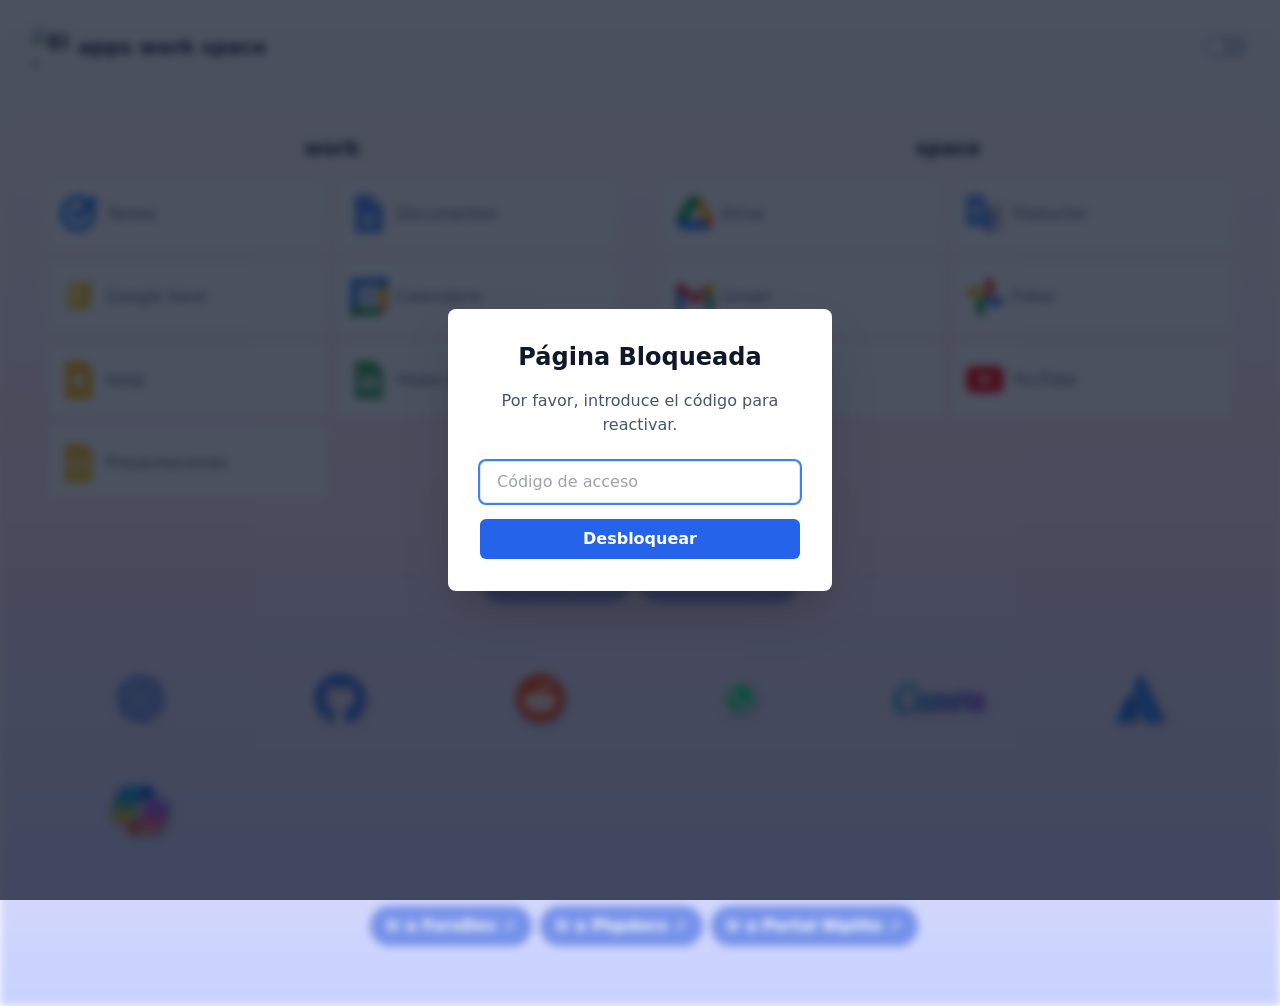
==== index.html @ 5434fb18 "Rename migoogle_work2.html to index.html" ====
<!DOCTYPE html>
<html lang="en">

<head>
    <meta charset="UTF-8">
    <meta name="viewport" content="width=device-width, initial-scale=1.0">
    <link rel="icon" type="image/x-icon" href="favicon.ico">
    <title>apps work space</title>
    <script src="js/alpine_3.x.x.min.js" defer></script>
    <script src="database/datos.js"></script>
    <script>

        document.addEventListener('alpine:init', () => {

            if (window.localStorage.getItem('isLocked') === null) {
                window.localStorage.setItem('isLocked', 'true');
            }

            Alpine.store('theme', {
                dark: window.localStorage.getItem('dark') === 'true',
                toggle() {
                    this.dark = !this.dark;
                    window.localStorage.setItem('dark', this.dark);
                    // Forzar el reinicio de la animación del encabezado
                    const header = document.querySelector('header');
                    // 1. Quitar la animación actual
                    header.style.animation = 'none';
                    // 2. Forzar un "reflow" para que el navegador aplique el cambio
                    void header.offsetWidth;
                    // 3. Volver a aplicar la animación para que se reinicie
                    header.style.animation = 'gradientShift 5s ease';
                    if (this.dark) {
                        document.getElementById('myIcon').querySelector('circle').setAttribute('fill', 'blue');
                    }
                }
            });

            Alpine.data('linkList', () => ({
                appswork: linksData.slice(0, 7).sort(() => Math.random() - 0.5),
                appspace: linksData.slice(7, 13).sort(() => Math.random() - 0.5),
                appothers: linksData.slice(13, linksData.length).sort(() => Math.random() - 0.5),
            }))

            Alpine.data('buttonList', () => ({
                buttonsgoogle: linksButton.slice(0, 2),
                buttonsdev: linksButton.slice(2, 5),
            }));

            Alpine.data('inactivity', () => ({
                isLocked: window.localStorage.getItem('isLocked') === 'true',
                inactivityTimer: null,
                correctCode: '2024',
                inputCode: '',
                errorMessage: '',
                
                init() {
                    this.resetTimer();
                    window.addEventListener('mousemove', () => this.resetTimer());
                    window.addEventListener('keydown', () => this.resetTimer());
                    window.addEventListener('click', () => this.resetTimer());
                    window.addEventListener('scroll', () => this.resetTimer());
                    this.$nextTick(() => {
                        if (this.$refs.codeInput) {
                            this.$refs.codeInput.focus();
                        }
                    });
                },

                lockPage() {
                    window.localStorage.setItem('isLocked', 'true');
                    this.isLocked = true;
                    this.inputCode = '';
                    this.errorMessage = '';
                    this.$nextTick(() => {
                        if (this.$refs.codeInput) {
                            this.$refs.codeInput.focus();
                        }
                    });
                },

                unlockPage() {
                    if (this.inputCode === this.correctCode) {
                        window.localStorage.setItem('isLocked', 'false');
                        this.isLocked = false;
                        this.errorMessage = '';
                        this.resetTimer();
                    } else {
                        this.errorMessage = 'Código incorrecto. Inténtalo de nuevo.';
                        this.inputCode = '';
                    }
                },

                resetTimer() {
                    if (this.isLocked) return;
                    clearTimeout(this.inactivityTimer);
                    this.inactivityTimer = setTimeout(() => {
                        this.lockPage();
                    }, 120000); // 2 minutos
                }
            }));
        });

    </script>
    <script src="css/tailwind_3.4.17.min.css"></script>
    <script>
        tailwind.config = {
            darkMode: 'class',
        }
    </script>
    <style>
        .flip-card {
            background-color: transparent;
            width: 100%;
            aspect-ratio: 1 / 1;
            perspective: 1000px;
        }

        .flip-card-inner {
            position: relative;
            width: 100%;
            height: 100%;
            text-align: center;
            transition: transform 0.6s;
            transform-style: preserve-3d;
        }

        .flip-card:hover .flip-card-inner {
            transform: rotateY(180deg);
        }

        .flip-card-front,
        .flip-card-back {
            position: absolute;
            width: 100%;
            height: 100%;
            -webkit-backface-visibility: hidden;
            backface-visibility: hidden;
            display: flex;
            align-items: center;
            justify-content: center;
        }

        .flip-card-back {
            transform: rotateY(180deg);
        }

        .flip-card-front img, .flip-card-front svg {
            width: 50% !important;
            height: 50% !important;
            object-fit: contain !important;
        }

        .flip-card-front img:not(.dark *), .flip-card-front svg:not(.dark *) {
            filter: drop-shadow(2px 2px 4px rgba(0, 0, 0, 0.411));
        }

        .dark .flip-card-front img, .dark .flip-card-front svg {
            filter: drop-shadow(1px 1px 7px rgba(255, 255, 255, 0.205));
        }

        /* .flip-card-front img, .flip-card-front svg {
                filter: drop-shadow(2px 2px 4px rgba(0,0,0,0.3));
        } */

        .grid.grid-cols-2 img {
            width: 38px;
            height: 38px;
            object-fit: contain;
        }

        @keyframes spinY {
            0% { transform: rotateY(0deg); }
            100% { transform: rotateY(360deg); }
        }
        
        @keyframes spin {
            0% { transform: rotate(0deg); }
            100% { transform: rotate(360deg); }
        }

        .grid.grid-cols-2 a:hover img.spin {
            animation: spin 1s linear infinite;
        }

        .grid.grid-cols-2 a:hover img.spinY {
            animation: spinY 1s linear infinite;
        }

        .modal-overlay {
            transition: opacity 0.3s ease;
        }

        @keyframes gradientShift {
            0% { 
                /* box-shadow: 0 4px 10px 0 #e4ffe6,
                    0 0 20px 0 #e4ffe6; */
                background-position: 0% 50%;
                /* border-color: #e4ffe6;  */
            }
            50% { 
                /* box-shadow: 0 4px 10px 0 #d0e7ff,
                    0 0 20px 0 #d0e7ff; */
                background-position: 100% 50%;
                /* border-color: #d0e7ff;  */
            }
            100% { 
                /* box-shadow: 0 4px 10px 0 #ffe4f1,
                    0 0 20px 0 #ffe4f1; */
                background-position: 0% 50%;
                /* border-color: #ffe4f1; */
            }
        }

        .dark header {
            background: linear-gradient(45deg, rgba(255, 255, 255, 0), rgba(255, 255, 255, 0), rgba(255, 255, 255, 0), rgba(255, 255, 255, 0), #3b5f3d, #4b472d, #29435c, #4d2126, #4e3b74, #632c47, #204353);
            background-size: 400% 400%;
            animation: gradientShift 5s ease;
        }

        header {
            background: linear-gradient(45deg, rgba(0, 0, 0, 0), rgba(0, 0, 0, 0), rgba(0, 0, 0, 0), rgba(0, 0, 0, 0), #e4ffe6, #fff8d3, #d0e7ff, #ffe1e4, #eae0ff, #ffe4f1, #bcecff);
            background-size: 400% 400%;
            animation: gradientShift 5s ease;
        }
    </style>
</head>

<body x-data="inactivity" x-init="init()" x-bind:class="{'dark': $store.theme.dark, 'light': !$store.theme.dark}" class="">

    <!-- Modal de Inactividad -->
    <div x-show="isLocked" x-trap.noscroll="isLocked" class="modal-overlay fixed inset-0 bg-slate-900 bg-opacity-75 flex items-center justify-center z-50" style="display: none;">
        <div class="bg-white dark:bg-slate-800 p-8 rounded-lg shadow-2xl w-full max-w-sm text-center">
            <h2 class="text-2xl font-bold mb-4 text-slate-900 dark:text-slate-100">Página Bloqueada</h2>
            <p class="mb-6 text-slate-600 dark:text-slate-300">Por favor, introduce el código para reactivar.</p>
            <form @submit.prevent="unlockPage()">
                <input x-ref="codeInput" type="password" x-model="inputCode" placeholder="Código de acceso" class="w-full px-4 py-2 border rounded-md dark:bg-slate-700 dark:border-slate-600 dark:text-white focus:outline-none focus:ring-2 focus:ring-blue-500">
                <p x-show="errorMessage" x-text="errorMessage" class="text-red-500 text-sm mt-2"></p>
                <button type="submit" class="w-full mt-4 bg-blue-600 hover:bg-blue-700 text-white font-bold py-2 px-4 rounded-md transition-colors">
                    Desbloquear
                </button>
            </form>
        </div>
    </div>

    <div :class="{ 'pointer-events-none blur-sm': isLocked }">
        <div class="min-h-screen text-slate-900 
        bg-gradient-to-b from-white via-pink-100 to-indigo-200 
        dark:bg-gradient-to-t dark:from-blue-900 dark:via-slate-900 dark:to-slate-900 
        dark:text-slate-100">
        <div class="container mx-auto px-4 py-3">

            <header class="p-4 rounded-full mb-5">
                <div class="flex justify-between items-center">
                    <a href="https://myaccount.google.com/" target="_blank" class="text-xl font-bold flex items-center"
                        title="ir a Mi Cuenta">
                        <img class="image" data-alt-override="false"
                            alt="El logotipo de Google, que está conformado por la letra &quot;G&quot; en color verde, rojo, amarillo y azul."
                            srcset="https://www.gstatic.com/marketing-cms/assets/images/bc/1a/a310779347afa1927672dc66a98d/g.png=s48-fcrop64=1,00000000ffffffff-rw 1x,https://www.gstatic.com/marketing-cms/assets/images/bc/1a/a310779347afa1927672dc66a98d/g.png=s96-fcrop64=1,00000000ffffffff-rw 2x"
                            width="38" height="38" fetchpriority=""
                            src="https://www.gstatic.com/marketing-cms/assets/images/bc/1a/a310779347afa1927672dc66a98d/g.png=s48-fcrop64=1,00000000ffffffff-rw">
                        <span class="ml-2">apps work space</span>
                    </a>
                    <div class="relative group">
                        <button @click="$store.theme.toggle()"
                            class="relative inline-flex items-center h-6 rounded-full w-11 transition-colors duration-300 focus:outline-none"
                            :class="$store.theme.dark ? 'bg-blue-600' : 'bg-slate-300 dark:bg-slate-600'">
                            <span class="sr-only">Toggle Dark Mode</span>
                            <span
                                class="inline-block w-4 h-4 transform bg-white rounded-full transition-transform duration-300"
                                :class="$store.theme.dark ? 'translate-x-6' : 'translate-x-1'"></span>
                        </button>
                        <div
                            class="absolute top-full left-1/2 transform -translate-x-1/2 mt-2 w-max bg-slate-700 text-white text-xs rounded py-1 px-2 opacity-0 group-hover:opacity-100 transition-opacity duration-300 pointer-events-none z-10">
                            Cambiar a modo claro/oscuro
                        </div>
                    </div>
                </div>
            </header>
            <main class="p-4">

                <div x-data="linkList" class="grid grid-cols-1 md:grid-cols-2 gap-4">
                    <div class="bg-transparent dark:bg-transparent p-4 rounded">
                        <h2 class="text-xl font-bold mb-4 text-center">work</h2>
                        <div class="grid grid-cols-2 grid-rows-4 gap-3 h-80">
                            <template x-for="link in appswork" :key="link.id">
                                <a x-html="`${link.img} <span class='ml-2 text-slate-600 dark:text-slate-100' x-text='link.text'></span>`"
                                    :href="link.href" :aria-label="link.label" tabindex="0"
                                    class="bg-white rounded flex pl-3 dark:bg-slate-800 items-center hover:scale-105 transition-transform duration-200"
                                    target="_blank" rel="noopener noreferrer">
                                </a>
                            </template>
                        </div>
                    </div>
                    <div class="bg-transparent dark:bg-transparent p-4 rounded">
                        <h2 class="text-xl font-bold mb-4 text-center">space</h2>
                        <div class="grid grid-cols-2 grid-rows-4 gap-3 h-80">
                            <template x-for="link in appspace" :key="link.id">
                                <a x-html="`${link.img} <span class='ml-2 text-slate-600 dark:text-slate-100' x-text='link.text'></span>`"
                                    :href="link.href" :aria-label="link.label" tabindex="0"
                                    class="bg-white rounded flex pl-3 dark:bg-slate-800 items-center hover:scale-105 transition-transform duration-200"
                                    target="_blank" rel="noopener noreferrer">
                                </a>
                            </template>
                        </div>
                    </div>
                </div>

                <div x-data="buttonList" class="justify-center items-center text-center my-8 pt-4">
                    <template x-for="button in buttonsgoogle" :key="button.id">
                        <button @click="window.open(button.link, '_blank')"
                            class="bg-blue-700/50 text-white font-bold py-2 px-4 rounded-full dark:text-slate-100 dark:bg-blue-900/50"
                            x-bind:class="button.class">
                            <span x-html="button.text"></span>
                        </button>
                    </template>
                </div>

                <div x-data="linkList"
                    class="grid grid-cols-1 md:grid-cols-6 gap-4 bg-transparent dark:bg-transparent p-4 rounded">
                    <template x-for="link in appothers" :key="link.id">
                        <a :href="link.href" target="_blank" rel="noopener noreferrer" class="flip-card h-24" :aria-label="link.label" tabindex="0">
                            <div class="flip-card-inner rounded">
                                <div x-html="link.img" class="flip-card-front bg-transparent dark:bg-transparent rounded flex items-center justify-center">
                                </div>
                                <div class="flip-card-back bg-white/75 dark:bg-blue-950/75 rounded flex items-center justify-center dark:shadow">
                                    <span class="text-slate-600 dark:text-slate-100" x-text="link.text"></span>
                                </div>
                            </div>
                        </a>
                    </template>
                </div>

                <div x-data="buttonList" class="flex justify-center items-center my-8">
                    <template x-for="button in buttonsdev" :key="button.id">
                        <button @click="window.open(button.link, '_blank')"
                            class="bg-blue-700/50 text-white font-bold py-2 px-4 rounded-full dark:text-slate-100 dark:bg-blue-900"
                            x-bind:class="button.class">
                            <span x-html="button.text"></span>
                        </button>
                    </template>
                </div>

            </main>
            <footer>
            </footer>

        </div>
        </div>
    </div>
</body>

</html>
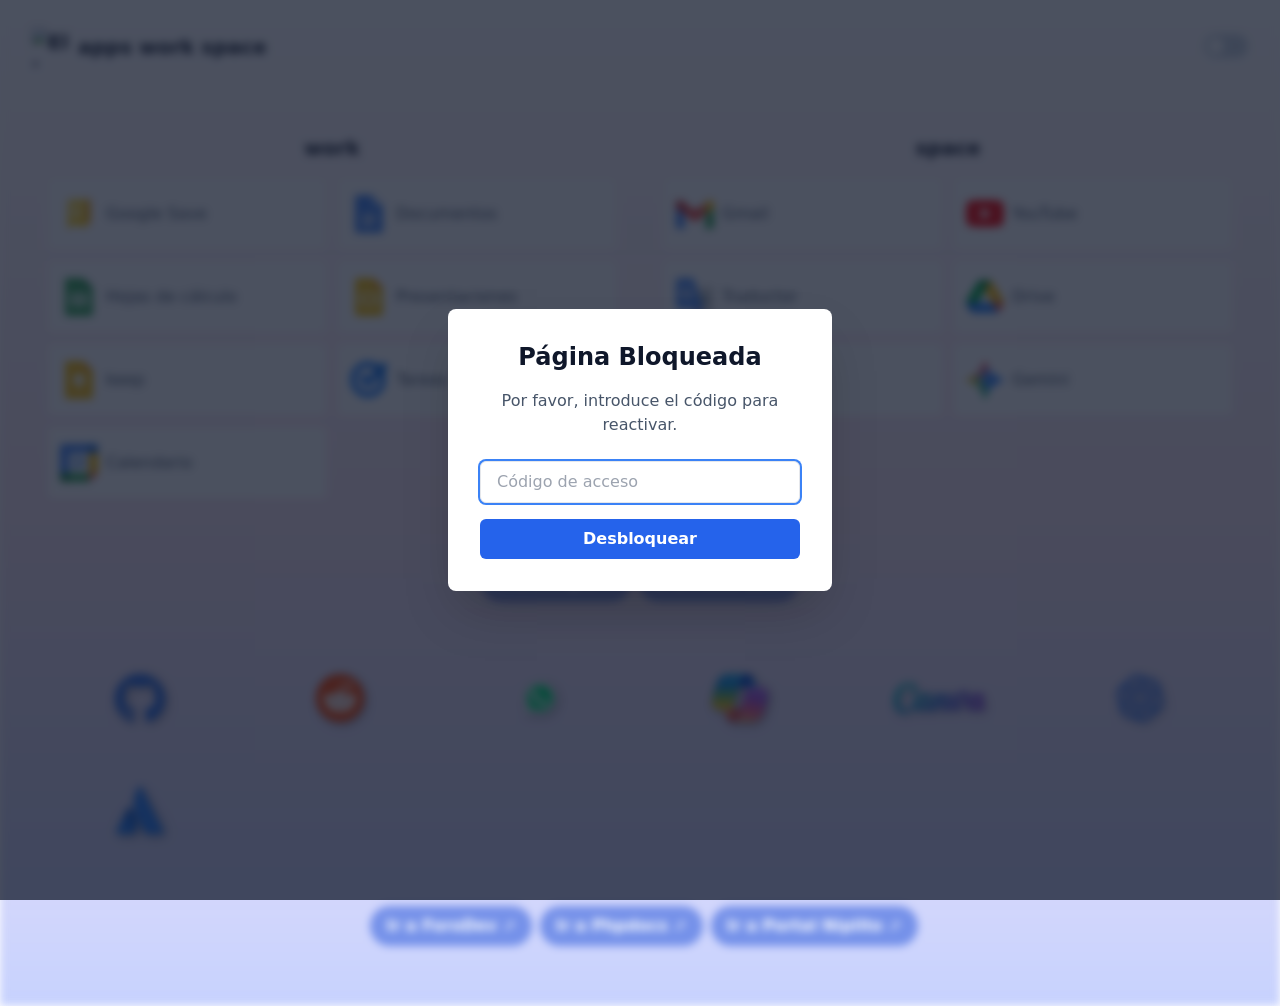
==== commit 65a23f80: "index update clave" ====
--- a/index.html
+++ b/index.html
@@ -49,7 +49,7 @@
             Alpine.data('inactivity', () => ({
                 isLocked: window.localStorage.getItem('isLocked') === 'true',
                 inactivityTimer: null,
-                correctCode: '2024',
+                correctCode: '2025',
                 inputCode: '',
                 errorMessage: '',
                 
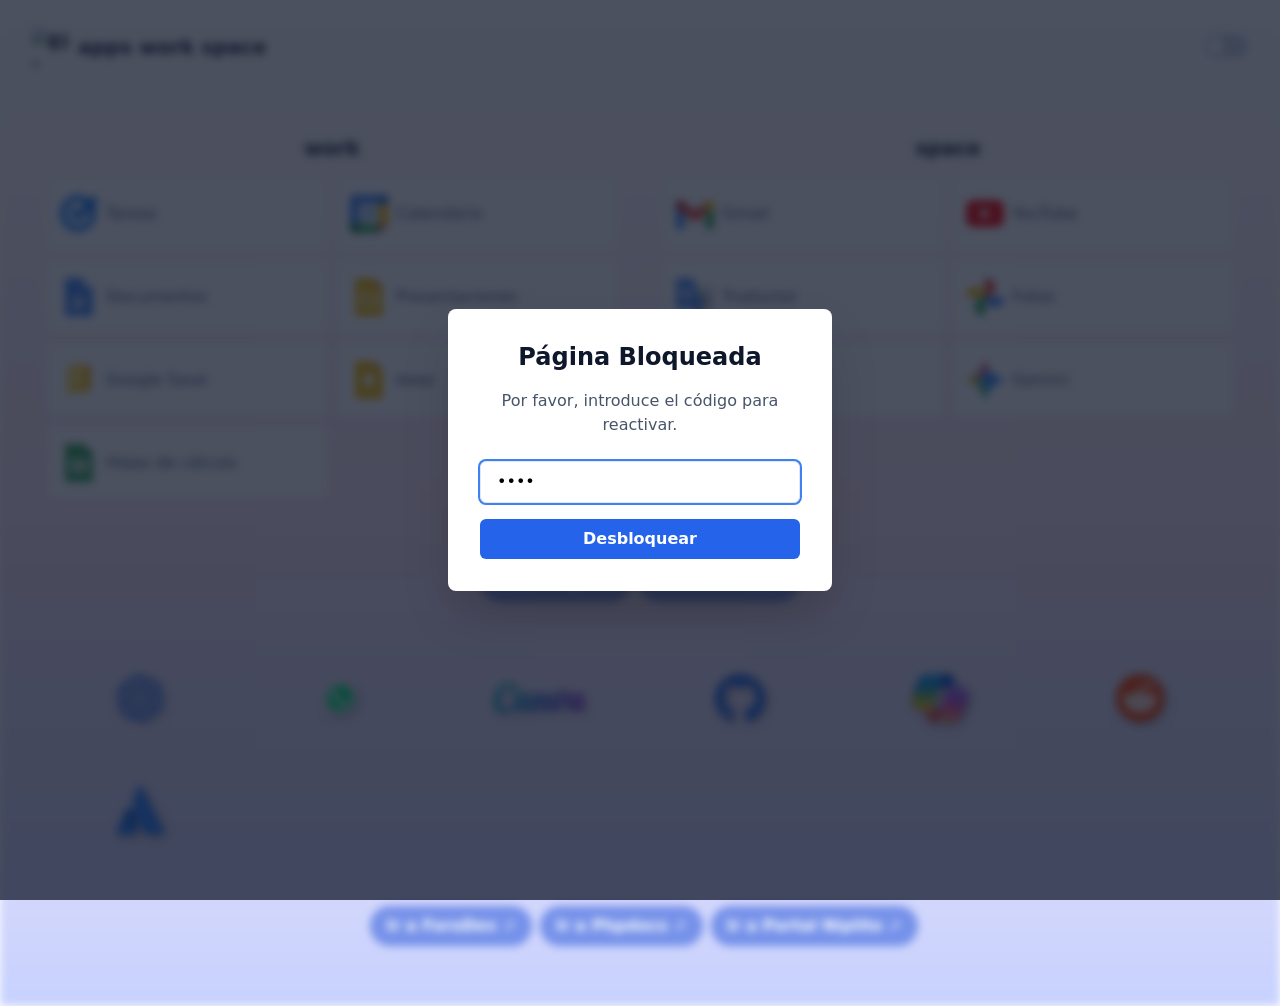
==== commit 712799a3: "Update index.html" ====
--- a/index.html
+++ b/index.html
@@ -8,221 +8,15 @@
     <title>apps work space</title>
     <script src="js/alpine_3.x.x.min.js" defer></script>
     <script src="database/datos.js"></script>
-    <script>
-
-        document.addEventListener('alpine:init', () => {
-
-            if (window.localStorage.getItem('isLocked') === null) {
-                window.localStorage.setItem('isLocked', 'true');
-            }
-
-            Alpine.store('theme', {
-                dark: window.localStorage.getItem('dark') === 'true',
-                toggle() {
-                    this.dark = !this.dark;
-                    window.localStorage.setItem('dark', this.dark);
-                    // Forzar el reinicio de la animación del encabezado
-                    const header = document.querySelector('header');
-                    // 1. Quitar la animación actual
-                    header.style.animation = 'none';
-                    // 2. Forzar un "reflow" para que el navegador aplique el cambio
-                    void header.offsetWidth;
-                    // 3. Volver a aplicar la animación para que se reinicie
-                    header.style.animation = 'gradientShift 5s ease';
-                    if (this.dark) {
-                        document.getElementById('myIcon').querySelector('circle').setAttribute('fill', 'blue');
-                    }
-                }
-            });
-
-            Alpine.data('linkList', () => ({
-                appswork: linksData.slice(0, 7).sort(() => Math.random() - 0.5),
-                appspace: linksData.slice(7, 13).sort(() => Math.random() - 0.5),
-                appothers: linksData.slice(13, linksData.length).sort(() => Math.random() - 0.5),
-            }))
-
-            Alpine.data('buttonList', () => ({
-                buttonsgoogle: linksButton.slice(0, 2),
-                buttonsdev: linksButton.slice(2, 5),
-            }));
-
-            Alpine.data('inactivity', () => ({
-                isLocked: window.localStorage.getItem('isLocked') === 'true',
-                inactivityTimer: null,
-                correctCode: '2025',
-                inputCode: '',
-                errorMessage: '',
-                
-                init() {
-                    this.resetTimer();
-                    window.addEventListener('mousemove', () => this.resetTimer());
-                    window.addEventListener('keydown', () => this.resetTimer());
-                    window.addEventListener('click', () => this.resetTimer());
-                    window.addEventListener('scroll', () => this.resetTimer());
-                    this.$nextTick(() => {
-                        if (this.$refs.codeInput) {
-                            this.$refs.codeInput.focus();
-                        }
-                    });
-                },
-
-                lockPage() {
-                    window.localStorage.setItem('isLocked', 'true');
-                    this.isLocked = true;
-                    this.inputCode = '';
-                    this.errorMessage = '';
-                    this.$nextTick(() => {
-                        if (this.$refs.codeInput) {
-                            this.$refs.codeInput.focus();
-                        }
-                    });
-                },
-
-                unlockPage() {
-                    if (this.inputCode === this.correctCode) {
-                        window.localStorage.setItem('isLocked', 'false');
-                        this.isLocked = false;
-                        this.errorMessage = '';
-                        this.resetTimer();
-                    } else {
-                        this.errorMessage = 'Código incorrecto. Inténtalo de nuevo.';
-                        this.inputCode = '';
-                    }
-                },
-
-                resetTimer() {
-                    if (this.isLocked) return;
-                    clearTimeout(this.inactivityTimer);
-                    this.inactivityTimer = setTimeout(() => {
-                        this.lockPage();
-                    }, 120000); // 2 minutos
-                }
-            }));
-        });
-
-    </script>
+    <script src="js/script.js"></script>
     <script src="css/tailwind_3.4.17.min.css"></script>
     <script>
         tailwind.config = {
             darkMode: 'class',
         }
     </script>
-    <style>
-        .flip-card {
-            background-color: transparent;
-            width: 100%;
-            aspect-ratio: 1 / 1;
-            perspective: 1000px;
-        }
+    <link rel="stylesheet" href="css/styles.css">
 
-        .flip-card-inner {
-            position: relative;
-            width: 100%;
-            height: 100%;
-            text-align: center;
-            transition: transform 0.6s;
-            transform-style: preserve-3d;
-        }
-
-        .flip-card:hover .flip-card-inner {
-            transform: rotateY(180deg);
-        }
-
-        .flip-card-front,
-        .flip-card-back {
-            position: absolute;
-            width: 100%;
-            height: 100%;
-            -webkit-backface-visibility: hidden;
-            backface-visibility: hidden;
-            display: flex;
-            align-items: center;
-            justify-content: center;
-        }
-
-        .flip-card-back {
-            transform: rotateY(180deg);
-        }
-
-        .flip-card-front img, .flip-card-front svg {
-            width: 50% !important;
-            height: 50% !important;
-            object-fit: contain !important;
-        }
-
-        .flip-card-front img:not(.dark *), .flip-card-front svg:not(.dark *) {
-            filter: drop-shadow(2px 2px 4px rgba(0, 0, 0, 0.411));
-        }
-
-        .dark .flip-card-front img, .dark .flip-card-front svg {
-            filter: drop-shadow(1px 1px 7px rgba(255, 255, 255, 0.205));
-        }
-
-        /* .flip-card-front img, .flip-card-front svg {
-                filter: drop-shadow(2px 2px 4px rgba(0,0,0,0.3));
-        } */
-
-        .grid.grid-cols-2 img {
-            width: 38px;
-            height: 38px;
-            object-fit: contain;
-        }
-
-        @keyframes spinY {
-            0% { transform: rotateY(0deg); }
-            100% { transform: rotateY(360deg); }
-        }
-        
-        @keyframes spin {
-            0% { transform: rotate(0deg); }
-            100% { transform: rotate(360deg); }
-        }
-
-        .grid.grid-cols-2 a:hover img.spin {
-            animation: spin 1s linear infinite;
-        }
-
-        .grid.grid-cols-2 a:hover img.spinY {
-            animation: spinY 1s linear infinite;
-        }
-
-        .modal-overlay {
-            transition: opacity 0.3s ease;
-        }
-
-        @keyframes gradientShift {
-            0% { 
-                /* box-shadow: 0 4px 10px 0 #e4ffe6,
-                    0 0 20px 0 #e4ffe6; */
-                background-position: 0% 50%;
-                /* border-color: #e4ffe6;  */
-            }
-            50% { 
-                /* box-shadow: 0 4px 10px 0 #d0e7ff,
-                    0 0 20px 0 #d0e7ff; */
-                background-position: 100% 50%;
-                /* border-color: #d0e7ff;  */
-            }
-            100% { 
-                /* box-shadow: 0 4px 10px 0 #ffe4f1,
-                    0 0 20px 0 #ffe4f1; */
-                background-position: 0% 50%;
-                /* border-color: #ffe4f1; */
-            }
-        }
-
-        .dark header {
-            background: linear-gradient(45deg, rgba(255, 255, 255, 0), rgba(255, 255, 255, 0), rgba(255, 255, 255, 0), rgba(255, 255, 255, 0), #3b5f3d, #4b472d, #29435c, #4d2126, #4e3b74, #632c47, #204353);
-            background-size: 400% 400%;
-            animation: gradientShift 5s ease;
-        }
-
-        header {
-            background: linear-gradient(45deg, rgba(0, 0, 0, 0), rgba(0, 0, 0, 0), rgba(0, 0, 0, 0), rgba(0, 0, 0, 0), #e4ffe6, #fff8d3, #d0e7ff, #ffe1e4, #eae0ff, #ffe4f1, #bcecff);
-            background-size: 400% 400%;
-            animation: gradientShift 5s ease;
-        }
-    </style>
 </head>
 
 <body x-data="inactivity" x-init="init()" x-bind:class="{'dark': $store.theme.dark, 'light': !$store.theme.dark}" class="">
@@ -233,7 +27,7 @@
             <h2 class="text-2xl font-bold mb-4 text-slate-900 dark:text-slate-100">Página Bloqueada</h2>
             <p class="mb-6 text-slate-600 dark:text-slate-300">Por favor, introduce el código para reactivar.</p>
             <form @submit.prevent="unlockPage()">
-                <input x-ref="codeInput" type="password" x-model="inputCode" placeholder="Código de acceso" class="w-full px-4 py-2 border rounded-md dark:bg-slate-700 dark:border-slate-600 dark:text-white focus:outline-none focus:ring-2 focus:ring-blue-500">
+                <input x-ref="codeInput" type="password" x-model="inputCode" value="2025" class="w-full px-4 py-2 border rounded-md dark:bg-slate-700 dark:border-slate-600 dark:text-white focus:outline-none focus:ring-2 focus:ring-blue-500">
                 <p x-show="errorMessage" x-text="errorMessage" class="text-red-500 text-sm mt-2"></p>
                 <button type="submit" class="w-full mt-4 bg-blue-600 hover:bg-blue-700 text-white font-bold py-2 px-4 rounded-md transition-colors">
                     Desbloquear
--- a/css/styles.css
+++ b/css/styles.css
@@ -0,0 +1,115 @@
+    
+.flip-card {
+    background-color: transparent;
+    width: 100%;
+    aspect-ratio: 1 / 1;
+    perspective: 1000px;
+}
+
+.flip-card-inner {
+    position: relative;
+    width: 100%;
+    height: 100%;
+    text-align: center;
+    transition: transform 0.6s;
+    transform-style: preserve-3d;
+}
+
+.flip-card:hover .flip-card-inner {
+    transform: rotateY(180deg);
+}
+
+.flip-card-front,
+.flip-card-back {
+    position: absolute;
+    width: 100%;
+    height: 100%;
+    -webkit-backface-visibility: hidden;
+    backface-visibility: hidden;
+    display: flex;
+    align-items: center;
+    justify-content: center;
+}
+
+.flip-card-back {
+    transform: rotateY(180deg);
+}
+
+.flip-card-front img, .flip-card-front svg {
+    width: 50% !important;
+    height: 50% !important;
+    object-fit: contain !important;
+}
+
+.flip-card-front img:not(.dark *), .flip-card-front svg:not(.dark *) {
+    filter: drop-shadow(2px 2px 4px rgba(0, 0, 0, 0.411));
+}
+
+.dark .flip-card-front img, .dark .flip-card-front svg {
+    filter: drop-shadow(1px 1px 7px rgba(255, 255, 255, 0.205));
+}
+
+/* .flip-card-front img, .flip-card-front svg {
+        filter: drop-shadow(2px 2px 4px rgba(0,0,0,0.3));
+} */
+
+.grid.grid-cols-2 img {
+    width: 38px;
+    height: 38px;
+    object-fit: contain;
+}
+
+@keyframes spinY {
+    0% { transform: rotateY(0deg); }
+    100% { transform: rotateY(360deg); }
+}
+
+@keyframes spin {
+    0% { transform: rotate(0deg); }
+    100% { transform: rotate(360deg); }
+}
+
+.grid.grid-cols-2 a:hover img.spin {
+    animation: spin 1s linear infinite;
+}
+
+.grid.grid-cols-2 a:hover img.spinY {
+    animation: spinY 1s linear infinite;
+}
+
+.modal-overlay {
+    transition: opacity 0.3s ease;
+}
+
+@keyframes gradientShift {
+    0% { 
+        /* box-shadow: 0 4px 10px 0 #e4ffe6,
+            0 0 20px 0 #e4ffe6; */
+        background-position: 0% 50%;
+        /* border-color: #e4ffe6;  */
+    }
+    50% { 
+        /* box-shadow: 0 4px 10px 0 #d0e7ff,
+            0 0 20px 0 #d0e7ff; */
+        background-position: 100% 50%;
+        /* border-color: #d0e7ff;  */
+    }
+    100% { 
+        /* box-shadow: 0 4px 10px 0 #ffe4f1,
+            0 0 20px 0 #ffe4f1; */
+        background-position: 0% 50%;
+        /* border-color: #ffe4f1; */
+    }
+}
+
+.dark header {
+    background: linear-gradient(45deg, rgba(255, 255, 255, 0), rgba(255, 255, 255, 0), rgba(255, 255, 255, 0), rgba(255, 255, 255, 0), #3b5f3d, #4b472d, #29435c, #4d2126, #4e3b74, #632c47, #204353);
+    background-size: 400% 400%;
+    animation: gradientShift 5s ease;
+}
+
+header {
+    background: linear-gradient(45deg, rgba(0, 0, 0, 0), rgba(0, 0, 0, 0), rgba(0, 0, 0, 0), rgba(0, 0, 0, 0), #e4ffe6, #fff8d3, #d0e7ff, #ffe1e4, #eae0ff, #ffe4f1, #bcecff);
+    background-size: 400% 400%;
+    animation: gradientShift 5s ease;
+}
